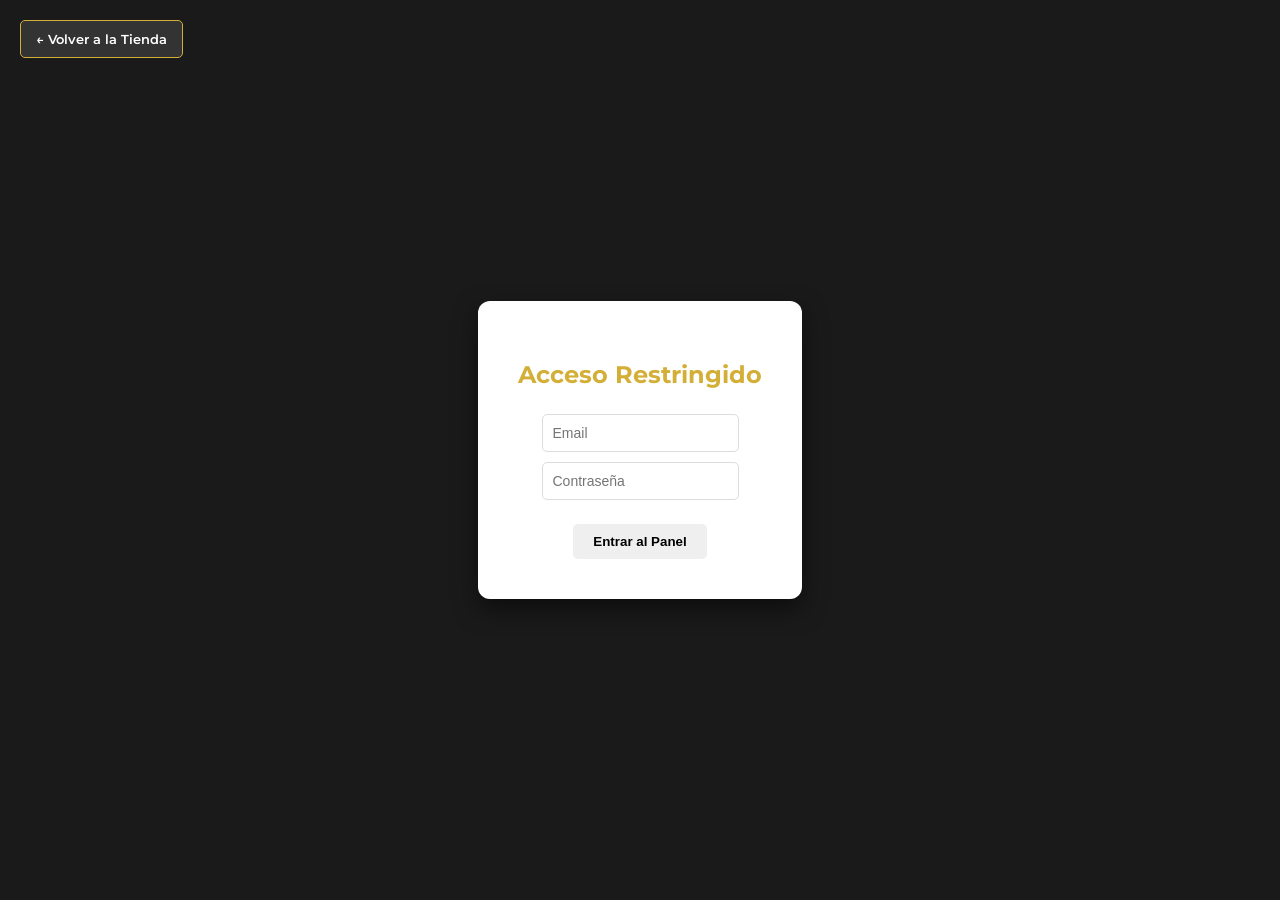
==== admin/index.html @ 2e4aa42b "V2.0.0 Nueva base de datos" ====
<!DOCTYPE html>
<html lang="es">
<head>
    <meta charset="UTF-8">
    <title>Yanbal Admin | Gestión Inteligente</title>
    <link href="https://fonts.googleapis.com/css2?family=Montserrat:wght@400;600&display=swap" rel="stylesheet">
    <link rel="apple-touch-icon" sizes="180x180" href="/favicon/apple-touch-icon.png">
    <link rel="icon" type="image/png" sizes="32x32" href="/favicon/favicon-32x32.png">
    <link rel="icon" type="image/png" sizes="16x16" href="/favicon/favicon-16x16.png">
    <link rel="manifest" href="/favicon/site.webmanifest">
    <style>
        body { font-family: 'Montserrat', sans-serif; background: #f4f4f4; padding: 20px; }
        .login-overlay { position: fixed; top: 0; left: 0; width: 100%; height: 100%; background: #1a1a1a; display: flex; justify-content: center; align-items: center; z-index: 100; }
        .login-box { background: white; padding: 40px; border-radius: 12px; text-align: center; box-shadow: 0 10px 25px rgba(0,0,0,0.5); }
        .admin-container { max-width: 1100px; margin: 0 auto; display: none; }
        
        table { width: 100%; border-collapse: collapse; background: white; border-radius: 8px; overflow: hidden; margin-top: 20px; }
        th, td { padding: 15px; border-bottom: 1px solid #eee; text-align: left; }
        th { background: #d4af37; color: white; }
        
        .form-group { background: white; padding: 25px; border-radius: 12px; margin-bottom: 30px; border-left: 5px solid #d4af37; box-shadow: 0 4px 6px rgba(0,0,0,0.05); }
        input, select { padding: 10px; margin: 5px; border: 1px solid #ddd; border-radius: 5px; font-size: 14px; }
        button { cursor: pointer; padding: 10px 20px; border: none; border-radius: 5px; font-weight: 600; transition: 0.3s; }
        
        .btn-add { background: #27ae60; color: white; }
        .btn-edit { background: #2980b9; color: white; margin-right: 5px; }
        .btn-delete { background: #c0392b; color: white; }
        button:disabled { background: #ccc !important; cursor: wait; }

        .btn-volver{
            transition: 0.3s;
            position: fixed; 
            top: 20px; 
            left: 20px; 
            z-index: 5000; 
            background: #333; 
            color: white; 
            border: 1px solid #d4af37; 
            padding: 10px 15px; 
            border-radius: 5px; 
            cursor: pointer; 
            font-family: 'Montserrat'; 
            font-weight: 600;
        }

        .btn-volver:hover{
            border: 1px solid white;
            background-color: #d4af37;
            transition: 0.3s;
        }
    </style>
</head>
<body>
    <button id="btn-volver" onclick="volverTienda()" class="btn-volver">
        ← Volver a la Tienda
    </button>
    <div id="admin-auth" class="login-overlay">
        <div class="login-box">
            <h2 style="color:#d4af37; margin-bottom:20px;">Acceso Restringido</h2>
            <input type="email" id="admin-user" placeholder="Email"><br>
            <input type="password" id="admin-pass" placeholder="Contraseña"><br><br>
            <button id="btn-entrar" onclick="validarAdmin()">Entrar al Panel</button>
        </div>
    </div>

    <div id="admin-panel" class="admin-container">
        <div style="display:flex; justify-content:space-between; align-items:center;">
            <h1>Panel de Inventario</h1>
            <button onclick="location.reload()" style="background:#eee; color:#333;">Cerrar Sesión</button>
        </div>
        
        <div class="form-group" id="form-producto">
            <h3 id="form-title">Añadir Nuevo Producto</h3>
            <input type="hidden" id="edit-id"> <input type="text" id="p-nombre" placeholder="Nombre del Producto" style="width:300px;">
            <input type="number" id="p-precio" placeholder="Precio (€)" step="0.01">
            <select id="p-cat">
                <option value="joyeria">Joyería</option>
                <option value="perfumes">Perfumes</option>
                <option value="faciales">Faciales</option>
            </select>
            <button class="btn-add" id="btn-confirmar" onclick="gestionarProducto('add')">Confirmar Registro</button>
            <button id="btn-cancelar" onclick="limpiarFormulario()" style="display:none; background:#999; color:white;">Cancelar</button>
        </div>

        <table id="tabla-productos">
            <thead>
                <tr>
                    <th>ID</th><th>Vista</th><th>Nombre</th><th>Precio</th><th>Categoría</th><th>Acciones</th>
                </tr>
            </thead>
            <tbody id="lista-productos"></tbody>
        </table>
    </div>

    <footer>
        <p>Puede que tarde un timepo en cargar el inventario</p>
    </footer>
    <script>
        
        function volverTienda() {
            window.location.href = "../"; 
        }

        const URL_APPS_SCRIPT = "https://script.google.com/macros/s/AKfycbyUnpvDiuir3Tt26UzP8FM9eGQ_6AtfbqMsVIinnOW83KzS_QPihb5jGx5A6Yv_h5jm/exec";

        // 1. VALIDACIÓN CON BLOQUEO
        async function validarAdmin() {
            const btn = document.getElementById('btn-entrar');
            const user = document.getElementById('admin-user');
            const pass = document.getElementById('admin-pass');

            btn.disabled = true;
            btn.textContent = "Verificando...";

            try {
                const res = await fetch(URL_APPS_SCRIPT, {
                    method: 'POST',
                    body: JSON.stringify({ action: 'login', email: user.value, password: pass.value })
                });
                const data = await res.json();

                if (data.success && data.rol === 'admin') {
                    document.getElementById('admin-auth').style.display = 'none';
                    document.getElementById('admin-panel').style.display = 'block';
                    cargarProductosAdmin();
                } else {
                    alert("Acceso denegado. Solo administradores autorizados.");
                    btn.disabled = false;
                    btn.textContent = "Entrar al Panel";
                }
            } catch (e) {
                alert("Error de conexión.");
                btn.disabled = false;
                btn.textContent = "Entrar al Panel";
            }
        }

        // 2. CARGAR TABLA
        async function cargarProductosAdmin() {
            const res = await fetch(URL_APPS_SCRIPT + "?action=getProducts");
            const productos = await res.json();
            const tbody = document.getElementById('lista-productos');
            tbody.innerHTML = "";

            productos.forEach(p => {
                tbody.innerHTML += `
                    <tr>
                        <td><strong>#${p.id}</strong></td>
                        <td><img src="../${p.img}" width="40" style="border-radius:4px;" onerror="this.src='../img/logo.JPG'"></td>
                        <td>${p.nombre}</td>
                        <td>${p.precio.toFixed(2)}€</td>
                        <td>${p.categoria}</td>
                        <td>
                            <button class="btn-edit" onclick="prepararEdicion(${p.id}, '${p.nombre}', ${p.precio}, '${p.categoria}')">Editar</button>
                            <button class="btn-delete" onclick="gestionarProducto('delete', ${p.id})">Borrar</button>
                        </td>
                    </tr>
                `;
            });
        }

        // 3. AÑADIR / EDITAR / BORRAR
        async function gestionarProducto(subAction, idDirecto = null) {
            const btn = document.getElementById('btn-confirmar');
            const id = idDirecto || document.getElementById('edit-id').value;
            
            const payload = {
                action: "updateInventory",
                subAction: subAction,
                id: id,
                nombre: document.getElementById('p-nombre').value,
                precio: document.getElementById('p-precio').value,
                categoria: document.getElementById('p-cat').value
            };

            if (subAction !== 'delete' && (!payload.nombre || !payload.precio)) return alert("Rellena los datos");

            btn.disabled = true;
            await fetch(URL_APPS_SCRIPT, { method: 'POST', body: JSON.stringify(payload) });
            
            alert("Inventario actualizado correctamente");
            limpiarFormulario();
            cargarProductosAdmin();
            btn.disabled = false;
        }

        // 4. MODO EDICIÓN
        function prepararEdicion(id, nombre, precio, cat) {
            document.getElementById('form-title').textContent = "Editando Producto #" + id;
            document.getElementById('edit-id').value = id;
            document.getElementById('p-nombre').value = nombre;
            document.getElementById('p-precio').value = precio;
            document.getElementById('p-cat').value = cat;
            
            const btn = document.getElementById('btn-confirmar');
            btn.textContent = "Guardar Cambios";
            btn.className = "btn-edit";
            btn.onclick = () => gestionarProducto('edit');
            
            document.getElementById('btn-cancelar').style.display = "inline-block";
        }

        function limpiarFormulario() {
            document.getElementById('form-title').textContent = "Añadir Nuevo Producto";
            document.getElementById('edit-id').value = "";
            document.getElementById('p-nombre').value = "";
            document.getElementById('p-precio').value = "";
            document.getElementById('btn-confirmar').textContent = "Confirmar Registro";
            document.getElementById('btn-confirmar').className = "btn-add";
            document.getElementById('btn-confirmar').onclick = () => gestionarProducto('add');
            document.getElementById('btn-cancelar').style.display = "none";
        }
    </script>
</body>
</html>
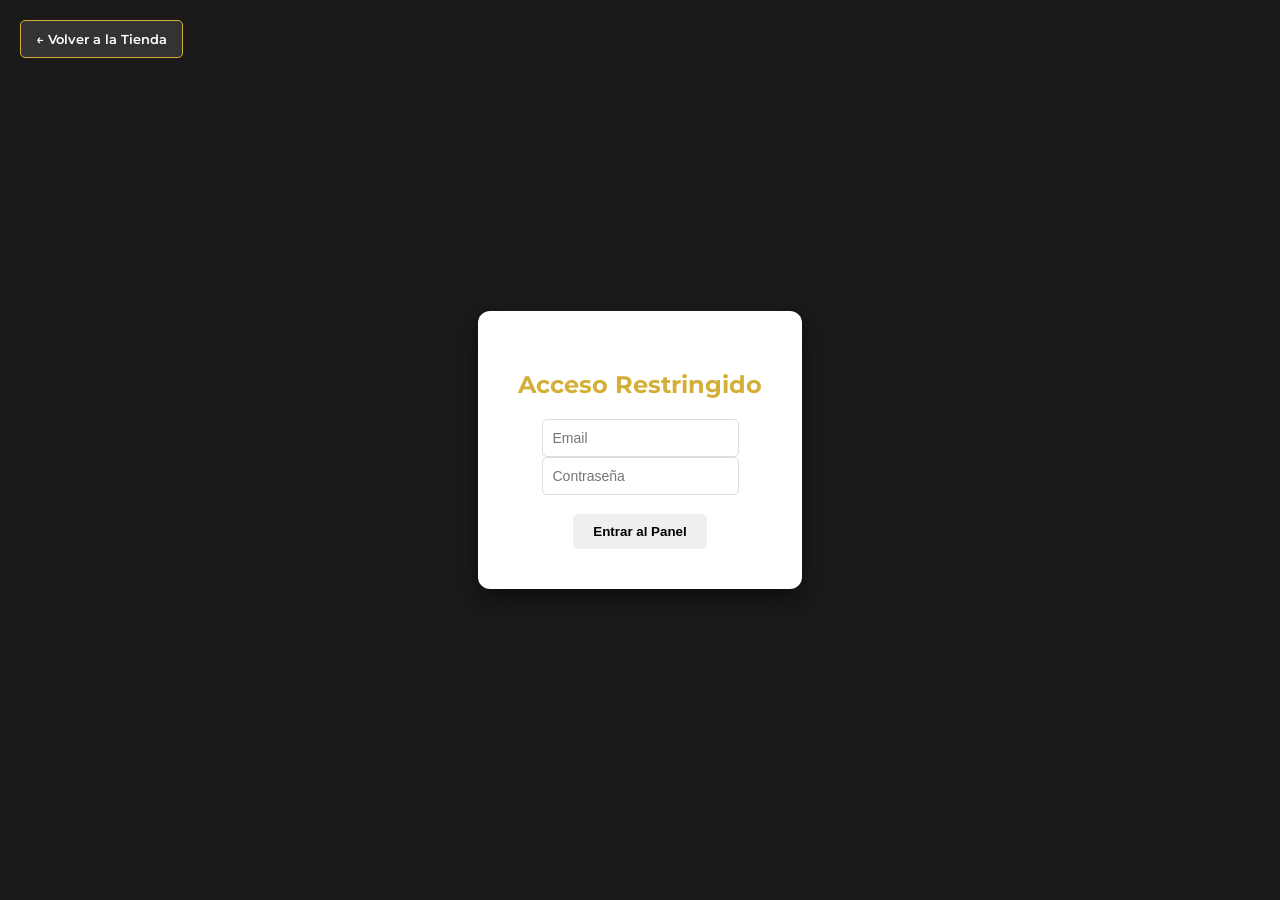
==== commit 3e9bf9a2: "Add files via upload" ====
--- a/admin/index.html
+++ b/admin/index.html
@@ -2,7 +2,8 @@
 <html lang="es">
 <head>
     <meta charset="UTF-8">
-    <title>Yanbal Admin | Gestión Inteligente</title>
+    <meta name="viewport" content="width=device-width, initial-scale=1.0">
+    <title>LENATURIQUE Admin | Gestión Inteligente</title>
     <link href="https://fonts.googleapis.com/css2?family=Montserrat:wght@400;600&display=swap" rel="stylesheet">
     <link rel="apple-touch-icon" sizes="180x180" href="/favicon/apple-touch-icon.png">
     <link rel="icon" type="image/png" sizes="32x32" href="/favicon/favicon-32x32.png">
@@ -19,7 +20,8 @@
         th { background: #d4af37; color: white; }
         
         .form-group { background: white; padding: 25px; border-radius: 12px; margin-bottom: 30px; border-left: 5px solid #d4af37; box-shadow: 0 4px 6px rgba(0,0,0,0.05); }
-        input, select { padding: 10px; margin: 5px; border: 1px solid #ddd; border-radius: 5px; font-size: 14px; }
+        .form-row { display: flex; flex-wrap: wrap; gap: 10px; align-items: center; margin-bottom: 15px; }
+        input, select { padding: 10px; border: 1px solid #ddd; border-radius: 5px; font-size: 14px; box-sizing: border-box; }
         button { cursor: pointer; padding: 10px 20px; border: none; border-radius: 5px; font-weight: 600; transition: 0.3s; }
         
         .btn-add { background: #27ae60; color: white; }
@@ -48,12 +50,37 @@
             background-color: #d4af37;
             transition: 0.3s;
         }
+
+        /* Ajustes generales para móvil */
+        @media (max-width: 768px) {
+            body { padding: 10px; }
+            .admin-container { width: 100%; }
+            .form-row { flex-direction: column; align-items: stretch; }
+            input, select, .form-group button, .file-box label { width: 100% !important; margin: 5px 0; box-sizing: border-box; }
+
+            table, thead, tbody, th, td, tr { display: block; }
+            thead tr { position: absolute; top: -9999px; left: -9999px; }
+            tr { border: 1px solid #ddd; margin-bottom: 15px; background: white; border-radius: 8px; padding: 10px; box-shadow: 0 2px 5px rgba(0,0,0,0.1); }
+            td { border: none; position: relative; padding-left: 50% !important; text-align: right; }
+            td:before { position: absolute; left: 10px; width: 45%; padding-right: 10px; white-space: nowrap; text-align: left; font-weight: bold; color: #d4af37; }
+
+            td:nth-of-type(1):before { content: "ID"; }
+            td:nth-of-type(2):before { content: "Vista"; }
+            td:nth-of-type(3):before { content: "Nombre"; }
+            td:nth-of-type(4):before { content: "Precio"; }
+            td:nth-of-type(5):before { content: "Categoría"; }
+            td:nth-of-type(6):before { content: "Acciones"; }
+
+            .btn-edit, .btn-delete { width: 45% !important; display: inline-block !important; margin-top: 10px; }
+            #btn-volver { position: static; display: block; width: 100%; margin-bottom: 20px; text-align: center; }
+        }
     </style>
 </head>
 <body>
     <button id="btn-volver" onclick="volverTienda()" class="btn-volver">
         ← Volver a la Tienda
     </button>
+    
     <div id="admin-auth" class="login-overlay">
         <div class="login-box">
             <h2 style="color:#d4af37; margin-bottom:20px;">Acceso Restringido</h2>
@@ -70,14 +97,25 @@
         </div>
         
         <div class="form-group" id="form-producto">
-            <h3 id="form-title">Añadir Nuevo Producto</h3>
-            <input type="hidden" id="edit-id"> <input type="text" id="p-nombre" placeholder="Nombre del Producto" style="width:300px;">
-            <input type="number" id="p-precio" placeholder="Precio (€)" step="0.01">
-            <select id="p-cat">
-                <option value="joyeria">Joyería</option>
-                <option value="perfumes">Perfumes</option>
-                <option value="faciales">Faciales</option>
-            </select>
+            <h3 id="form-title" style="margin-top:0;">Añadir Nuevo Producto</h3>
+            <input type="hidden" id="edit-id"> 
+            
+            <div class="form-row">
+                <input type="text" id="p-nombre" placeholder="Nombre del Producto" style="flex: 2; min-width: 200px;">
+                <input type="number" id="p-precio" placeholder="Precio (€)" step="0.01" style="flex: 1; min-width: 100px;">
+                <select id="p-cat" style="flex: 1; min-width: 150px;">
+                    <option value="joyeria">Joyería</option>
+                    <option value="perfumes">Perfumes</option>
+                    <option value="faciales">Lociones Faciales</option>
+                    <option value="corporal">Lociones Corporales</option>
+                </select>
+            </div>
+            
+            <div style="margin-bottom: 20px;" id="file-uploader-box">
+                <label for="p-foto" style="display:block; font-weight:600; margin-bottom:5px; font-size:14px;">Foto del Producto:</label>
+                <input type="file" id="p-foto" accept="image/*">
+            </div>
+            
             <button class="btn-add" id="btn-confirmar" onclick="gestionarProducto('add')">Confirmar Registro</button>
             <button id="btn-cancelar" onclick="limpiarFormulario()" style="display:none; background:#999; color:white;">Cancelar</button>
         </div>
@@ -93,10 +131,10 @@
     </div>
 
     <footer>
-        <p>Puede que tarde un timepo en cargar el inventario</p>
+        <p style="text-align:center; color:#888; font-size:12px; margin-top:30px;">Puede que tarde un tiempo en cargar el inventario</p>
     </footer>
+
     <script>
-        
         function volverTienda() {
             window.location.href = "../"; 
         }
@@ -146,7 +184,7 @@
                 tbody.innerHTML += `
                     <tr>
                         <td><strong>#${p.id}</strong></td>
-                        <td><img src="../${p.img}" width="40" style="border-radius:4px;" onerror="this.src='../img/logo.JPG'"></td>
+                        <td><img src="../${p.img}" width="40" height="40" style="border-radius:4px; object-fit:cover;" onerror="this.src='../img/logo.JPG'"></td>
                         <td>${p.nombre}</td>
                         <td>${p.precio.toFixed(2)}€</td>
                         <td>${p.categoria}</td>
@@ -160,29 +198,90 @@
         }
 
         // 3. AÑADIR / EDITAR / BORRAR
-        async function gestionarProducto(subAction, idDirecto = null) {
-            const btn = document.getElementById('btn-confirmar');
-            const id = idDirecto || document.getElementById('edit-id').value;
-            
-            const payload = {
-                action: "updateInventory",
-                subAction: subAction,
-                id: id,
-                nombre: document.getElementById('p-nombre').value,
-                precio: document.getElementById('p-precio').value,
-                categoria: document.getElementById('p-cat').value
-            };
-
-            if (subAction !== 'delete' && (!payload.nombre || !payload.precio)) return alert("Rellena los datos");
-
-            btn.disabled = true;
-            await fetch(URL_APPS_SCRIPT, { method: 'POST', body: JSON.stringify(payload) });
-            
-            alert("Inventario actualizado correctamente");
-            limpiarFormulario();
-            cargarProductosAdmin();
-            btn.disabled = false;
-        }
+async function gestionarProducto(subAction, idDirecto = null) {
+    const btn = document.getElementById('btn-confirmar');
+    const id = idDirecto || document.getElementById('edit-id').value;
+    const inputFoto = document.getElementById('p-foto');
+    
+    const payload = {
+        action: "updateInventory",
+        subAction: subAction,
+        id: id,
+        nombre: document.getElementById('p-nombre').value,
+        precio: document.getElementById('p-precio').value,
+        categoria: document.getElementById('p-cat').value,
+        base64Imagen: null,
+        nombreArchivo: null
+    };
+
+    if (subAction !== 'delete' && (!payload.nombre || !payload.precio)) return alert("Rellena los datos");
+
+    btn.disabled = true;
+    const textoOriginalBtn = btn.textContent;
+    btn.textContent = "Guardando datos...";
+
+    // Si es una inserción y hay foto, preparamos el nombre del archivo provisionalmente
+    if (subAction === 'add' && inputFoto && inputFoto.files.length > 0) {
+        payload.nombreArchivo = inputFoto.files[0].name;
+    }
+
+    try {
+        // PASO 1: Enviamos los datos del producto a Google Sheets
+        const response = await fetch(URL_APPS_SCRIPT, { 
+            method: 'POST', 
+            body: JSON.stringify(payload) 
+        });
+        const data = await response.json();
+        
+        if (data.success) {
+            // PASO 2: Si los datos se guardaron y el usuario subió una foto, enviamos la foto de forma aislada
+            if (subAction === 'add' && inputFoto && inputFoto.files.length > 0 && data.id) {
+                btn.textContent = "Subiendo imagen a GitHub...";
+                const archivo = inputFoto.files[0];
+                const base64Clean = await convertirArchivoABase64(archivo);
+
+                // Enviamos una segunda petición exclusiva para la imagen vinculada al nuevo ID creado
+                await fetch(URL_APPS_SCRIPT, {
+                    method: 'POST',
+                    body: JSON.stringify({
+                        action: "uploadImageOnly",
+                        id: data.id,
+                        nombreArchivo: archivo.name,
+                        base64Imagen: base64Clean
+                    })
+                });
+            }
+            
+            alert("¡Inventario actualizado correctamente en LENATURIQUE!");
+        } else {
+            alert("Error en la operación: " + (data.msg || "Desconocido"));
+        }
+    } catch (e) {
+        console.error(e);
+        alert("Error de conexión al guardar.");
+    }
+    
+    limpiarFormulario();
+    cargarProductosAdmin();
+    btn.disabled = false;
+    btn.textContent = textoOriginalBtn;
+}
+
+        // FUNCIÓN AUXILIAR: Transforma la imagen elegida en Base64
+function convertirArchivoABase64(file) {
+    return new Promise((resolve, reject) => {
+        const reader = new FileReader();
+        reader.readAsDataURL(file);
+        reader.onload = () => {
+            // Quitamos el encabezado de datos del archivo
+            let base64Limpio = reader.result.split(',')[1];
+            // Filtramos saltos de línea o retornos de carro que corrompen la API de GitHub
+            base64Limpio = base64Limpio.replace(/\r?\n|\r/g, "");
+            resolve(base64Limpio);
+        };
+        reader.onerror = error => reject(error);
+    });
+}
 
         // 4. MODO EDICIÓN
         function prepararEdicion(id, nombre, precio, cat) {
@@ -192,6 +291,9 @@
             document.getElementById('p-precio').value = precio;
             document.getElementById('p-cat').value = cat;
             
+            // Ocultamos el campo de fotos en edición para evitar confusiones
+            document.getElementById('file-uploader-box').style.display = "none";
+            
             const btn = document.getElementById('btn-confirmar');
             btn.textContent = "Guardar Cambios";
             btn.className = "btn-edit";
@@ -205,9 +307,13 @@
             document.getElementById('edit-id').value = "";
             document.getElementById('p-nombre').value = "";
             document.getElementById('p-precio').value = "";
-            document.getElementById('btn-confirmar').textContent = "Confirmar Registro";
-            document.getElementById('btn-confirmar').className = "btn-add";
-            document.getElementById('btn-confirmar').onclick = () => gestionarProducto('add');
+            document.getElementById('p-foto').value = ""; // Limpia el archivo cargado
+            document.getElementById('file-uploader-box').style.display = "block"; // Volver a mostrar
+            
+            const btn = document.getElementById('btn-confirmar');
+            btn.textContent = "Confirmar Registro";
+            btn.className = "btn-add";
+            btn.onclick = () => gestionarProducto('add');
             document.getElementById('btn-cancelar').style.display = "none";
         }
     </script>
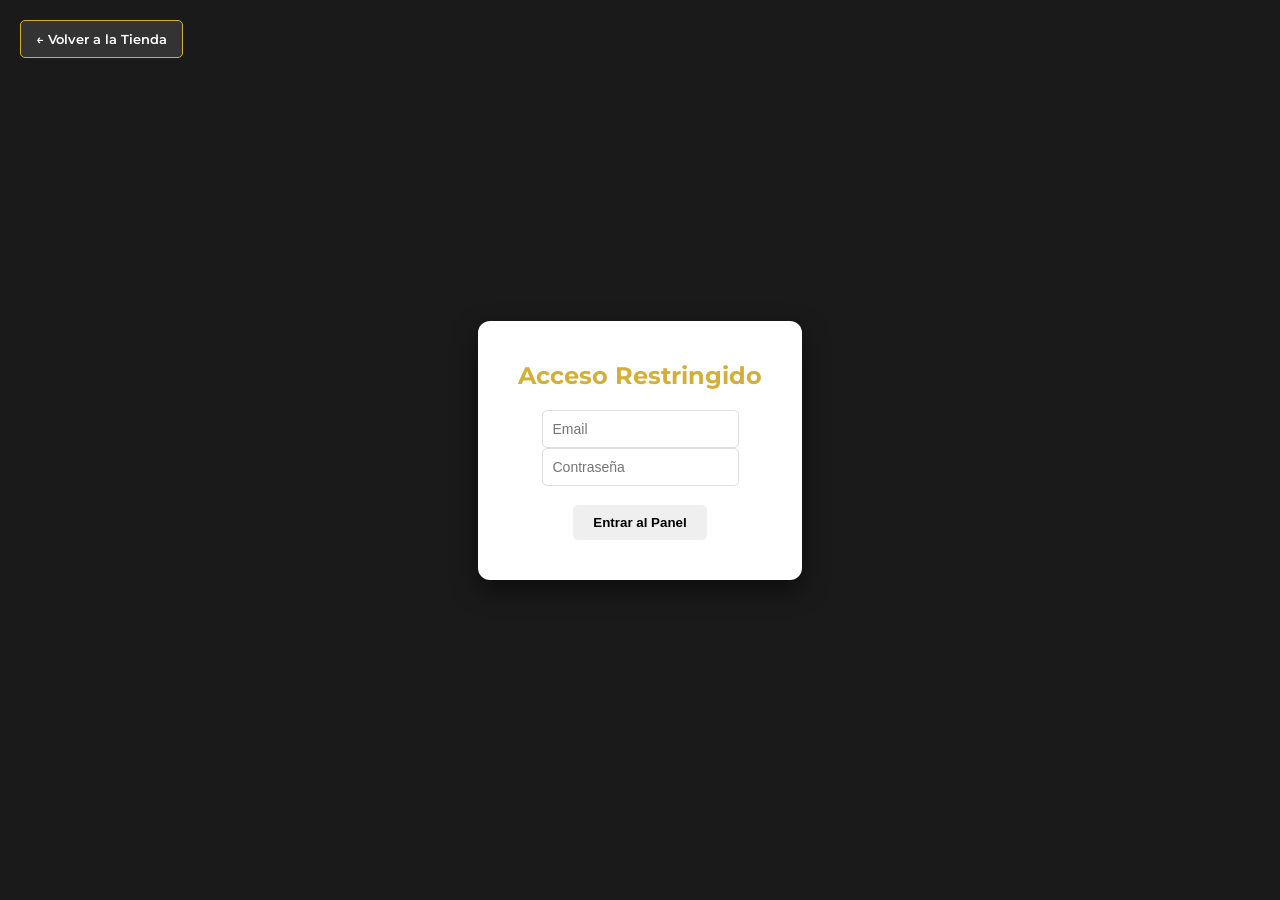
==== commit 255d6875: "Add files via upload" ====
--- a/admin/index.html
+++ b/admin/index.html
@@ -9,6 +9,7 @@
     <link rel="icon" type="image/png" sizes="32x32" href="/favicon/favicon-32x32.png">
     <link rel="icon" type="image/png" sizes="16x16" href="/favicon/favicon-16x16.png">
     <link rel="manifest" href="/favicon/site.webmanifest">
+    <link rel="stylesheet" href="../style.css">
     <style>
         body { font-family: 'Montserrat', sans-serif; background: #f4f4f4; padding: 20px; }
         .login-overlay { position: fixed; top: 0; left: 0; width: 100%; height: 100%; background: #1a1a1a; display: flex; justify-content: center; align-items: center; z-index: 100; }
@@ -173,115 +174,110 @@
             }
         }
 
+        // FUNCIÓN CLAVE: Normaliza y traduce los enlaces pesados de Google Drive a renderizado estático directo
+        function normalizarUrlImagen(url) {
+            if (!url) return '../img/logo.JPG';
+            if (!url.startsWith('http')) return `../${url}`;
+            
+            // Si detecta que es un enlace de Google (docs o drive), extrae el ID de la foto y monta el visor directo unthrottled
+            if (url.includes('google.com')) {
+                const matchId = url.match(/id=([^&]+)/) || url.match(/\/d\/([^/]+)/);
+                if (matchId && matchId[1]) {
+                    return `https://lh3.googleusercontent.com/d/${matchId[1]}`;
+                }
+            }
+            return url;
+        }
+
         // 2. CARGAR TABLA
         async function cargarProductosAdmin() {
-            const res = await fetch(URL_APPS_SCRIPT + "?action=getProducts");
-            const productos = await res.json();
-            const tbody = document.getElementById('lista-productos');
-            tbody.innerHTML = "";
-
-            productos.forEach(p => {
-                tbody.innerHTML += `
-                    <tr>
-                        <td><strong>#${p.id}</strong></td>
-                        <td><img src="../${p.img}" width="40" height="40" style="border-radius:4px; object-fit:cover;" onerror="this.src='../img/logo.JPG'"></td>
-                        <td>${p.nombre}</td>
-                        <td>${p.precio.toFixed(2)}€</td>
-                        <td>${p.categoria}</td>
-                        <td>
-                            <button class="btn-edit" onclick="prepararEdicion(${p.id}, '${p.nombre}', ${p.precio}, '${p.categoria}')">Editar</button>
-                            <button class="btn-delete" onclick="gestionarProducto('delete', ${p.id})">Borrar</button>
-                        </td>
-                    </tr>
-                `;
+            try {
+                const res = await fetch(URL_APPS_SCRIPT + "?action=getProducts");
+                const productos = await res.json();
+                const tbody = document.getElementById('lista-productos');
+                tbody.innerHTML = "";
+
+                productos.forEach(p => {
+                    // Pasamos la URL por el traductor estático inteligente de Google
+                    const urlImagenCompleta = normalizarUrlImagen(p.img);
+
+                    tbody.innerHTML += `
+                        <tr>
+                            <td><strong>#${p.id}</strong></td>
+                            <td><img src="${urlImagenCompleta}" width="40" height="40" style="border-radius:4px; object-fit:cover;" onerror="this.src='../img/logo.JPG'"></td>
+                            <td>${p.nombre}</td>
+                            <td>${p.precio.toFixed(2)}€</td>
+                            <td>${p.categoria}</td>
+                            <td>
+                                <button class="btn-edit" onclick="prepararEdicion(${p.id}, '${p.nombre.replace(/'/g, "\\'")}', ${p.precio}, '${p.categoria}')">Editar</button>
+                                <button class="btn-delete" onclick="gestionarProducto('delete', ${p.id})">Borrar</button>
+                            </td>
+                        </tr>
+                    `;
+                });
+            } catch (error) {
+                console.error("Error al renderizar los productos:", error);
+            }
+        }
+
+        // 3. AÑADIR / EDITAR / BORRAR
+        async function gestionarProducto(subAction, idDirecto = null) {
+            const btn = document.getElementById('btn-confirmar');
+            const id = idDirecto || document.getElementById('edit-id').value;
+            const inputFoto = document.getElementById('p-foto');
+            
+            const payload = {
+                action: "updateInventory",
+                subAction: subAction,
+                id: id,
+                nombre: document.getElementById('p-nombre').value,
+                precio: document.getElementById('p-precio').value,
+                categoria: document.getElementById('p-cat').value,
+                base64Imagen: null
+            };
+
+            if (subAction !== 'delete' && (!payload.nombre || !payload.precio)) return alert("Rellena los datos");
+
+            btn.disabled = true;
+            const textoOriginalBtn = btn.textContent;
+            btn.textContent = "Guardando...";
+
+            try {
+                if (subAction === 'add' && inputFoto && inputFoto.files.length > 0) {
+                    const archivo = inputFoto.files[0];
+                    payload.base64Imagen = await convertirArchivoABase64(archivo);
+                }
+
+                const response = await fetch(URL_APPS_SCRIPT, { 
+                    method: 'POST', 
+                    body: JSON.stringify(payload) 
+                });
+                const data = await response.json();
+                
+                if (data.success) {
+                    alert("¡Inventario actualizado correctamente!");
+                } else {
+                    alert("Error del servidor: " + (data.msg || "Desconocido"));
+                }
+            } catch (e) {
+                console.error("Fallo de red o estructura:", e);
+                alert("Error de conexión al guardar.");
+            }
+            
+            limpiarFormulario();
+            cargarProductosAdmin();
+            btn.disabled = false;
+            btn.textContent = textoOriginalBtn;
+        }
+
+        function convertirArchivoABase64(file) {
+            return new Promise((resolve, reject) => {
+                const reader = new FileReader();
+                reader.readAsDataURL(file); 
+                reader.onload = () => resolve(reader.result);
+                reader.onerror = error => reject(error);
             });
         }
-
-        // 3. AÑADIR / EDITAR / BORRAR
-async function gestionarProducto(subAction, idDirecto = null) {
-    const btn = document.getElementById('btn-confirmar');
-    const id = idDirecto || document.getElementById('edit-id').value;
-    const inputFoto = document.getElementById('p-foto');
-    
-    const payload = {
-        action: "updateInventory",
-        subAction: subAction,
-        id: id,
-        nombre: document.getElementById('p-nombre').value,
-        precio: document.getElementById('p-precio').value,
-        categoria: document.getElementById('p-cat').value,
-        base64Imagen: null,
-        nombreArchivo: null
-    };
-
-    if (subAction !== 'delete' && (!payload.nombre || !payload.precio)) return alert("Rellena los datos");
-
-    btn.disabled = true;
-    const textoOriginalBtn = btn.textContent;
-    btn.textContent = "Guardando datos...";
-
-    // Si es una inserción y hay foto, preparamos el nombre del archivo provisionalmente
-    if (subAction === 'add' && inputFoto && inputFoto.files.length > 0) {
-        payload.nombreArchivo = inputFoto.files[0].name;
-    }
-
-    try {
-        // PASO 1: Enviamos los datos del producto a Google Sheets
-        const response = await fetch(URL_APPS_SCRIPT, { 
-            method: 'POST', 
-            body: JSON.stringify(payload) 
-        });
-        const data = await response.json();
-        
-        if (data.success) {
-            // PASO 2: Si los datos se guardaron y el usuario subió una foto, enviamos la foto de forma aislada
-            if (subAction === 'add' && inputFoto && inputFoto.files.length > 0 && data.id) {
-                btn.textContent = "Subiendo imagen a GitHub...";
-                const archivo = inputFoto.files[0];
-                const base64Clean = await convertirArchivoABase64(archivo);
-
-                // Enviamos una segunda petición exclusiva para la imagen vinculada al nuevo ID creado
-                await fetch(URL_APPS_SCRIPT, {
-                    method: 'POST',
-                    body: JSON.stringify({
-                        action: "uploadImageOnly",
-                        id: data.id,
-                        nombreArchivo: archivo.name,
-                        base64Imagen: base64Clean
-                    })
-                });
-            }
-            
-            alert("¡Inventario actualizado correctamente en LENATURIQUE!");
-        } else {
-            alert("Error en la operación: " + (data.msg || "Desconocido"));
-        }
-    } catch (e) {
-        console.error(e);
-        alert("Error de conexión al guardar.");
-    }
-    
-    limpiarFormulario();
-    cargarProductosAdmin();
-    btn.disabled = false;
-    btn.textContent = textoOriginalBtn;
-}
-
-        // FUNCIÓN AUXILIAR: Transforma la imagen elegida en Base64
-function convertirArchivoABase64(file) {
-    return new Promise((resolve, reject) => {
-        const reader = new FileReader();
-        reader.readAsDataURL(file);
-        reader.onload = () => {
-            // Quitamos el encabezado de datos del archivo
-            let base64Limpio = reader.result.split(',')[1];
-            // Filtramos saltos de línea o retornos de carro que corrompen la API de GitHub
-            base64Limpio = base64Limpio.replace(/\r?\n|\r/g, "");
-            resolve(base64Limpio);
-        };
-        reader.onerror = error => reject(error);
-    });
-}
 
         // 4. MODO EDICIÓN
         function prepararEdicion(id, nombre, precio, cat) {
@@ -291,7 +287,6 @@
             document.getElementById('p-precio').value = precio;
             document.getElementById('p-cat').value = cat;
             
-            // Ocultamos el campo de fotos en edición para evitar confusiones
             document.getElementById('file-uploader-box').style.display = "none";
             
             const btn = document.getElementById('btn-confirmar');
@@ -307,8 +302,8 @@
             document.getElementById('edit-id').value = "";
             document.getElementById('p-nombre').value = "";
             document.getElementById('p-precio').value = "";
-            document.getElementById('p-foto').value = ""; // Limpia el archivo cargado
-            document.getElementById('file-uploader-box').style.display = "block"; // Volver a mostrar
+            document.getElementById('p-foto').value = ""; 
+            document.getElementById('file-uploader-box').style.display = "block"; 
             
             const btn = document.getElementById('btn-confirmar');
             btn.textContent = "Confirmar Registro";
--- a/style.css
+++ b/style.css
@@ -0,0 +1,688 @@
+:root {
+    --gold: #b59b61;
+    --dark: #1a1a1a;
+    --light-bg: #fdfdfd;
+    --white: #ffffff;
+    --gray: #888888;
+}
+
+* {
+    margin: 0;
+    padding: 0;
+    box-sizing: border-box;
+}
+
+body {
+    font-family: 'Montserrat', sans-serif;
+    background-color: var(--light-bg);
+    color: var(--dark);
+    padding-top: 80px; /* Para que el contenido no se meta debajo de la barra fija */
+}
+
+/* BARRA DE NAVEGACIÓN ANCLADA */
+.navbar {
+    position: fixed;
+    top: 0;
+    left: 0;
+    width: 100%;
+    height: 80px;
+    background: var(--white);
+    display: flex;
+    align-items: center;
+    box-shadow: 0 2px 10px rgba(0,0,0,0.05);
+    z-index: 1000;
+}
+
+.nav-container {
+    width: 90%;
+    max-width: 1200px;
+    margin: 0 auto;
+    display: flex;
+    justify-content: space-between;
+    align-items: center;
+}
+
+.logo {
+    font-family: 'Playfair Display', serif;
+    font-size: 1.2rem;
+    letter-spacing: 3px;
+    font-weight: 700;
+}
+
+.logo span{
+    color: var(--gold);
+}
+
+/* HUECO PARA LA CESTA */
+.cart-wrapper {
+    position: relative;
+    cursor: pointer;
+    font-size: 1.5rem;
+}
+
+.cart-count {
+    position: absolute;
+    top: -5px;
+    right: -10px;
+    background: var(--gold);
+    color: white;
+    font-size: 0.7rem;
+    padding: 2px 6px;
+    border-radius: 50%;
+    font-weight: bold;
+}
+
+/* SECCIONES DE CATEGORÍA */
+.catalog-container {
+    width: 90%;
+    max-width: 1200px;
+    margin: 40px auto;
+}
+
+.category-section {
+    margin-bottom: 60px;
+}
+
+.category-title {
+    font-family: 'Playfair Display', serif;
+    font-size: 2rem;
+    text-transform: uppercase;
+    border-bottom: 1px solid var(--gold);
+    padding-bottom: 10px;
+    margin-bottom: 30px;
+    letter-spacing: 2px;
+}
+
+.products-grid {
+    min-height: 200px;
+    display: flex;
+    align-items: center;
+    justify-content: center;
+    background: #f4f4f4;
+    border: 1px dashed #ccc;
+    border-radius: 8px;
+}
+
+.placeholder-text {
+    color: var(--gray);
+    font-style: italic;
+}
+
+/* PRÓXIMA TEMPORADA */
+.next-season {
+    background: var(--dark);
+    color: var(--white);
+    padding: 80px 20px;
+    text-align: center;
+    margin-top: 80px;
+}
+
+.season-banner h3 {
+    font-family: 'Playfair Display', serif;
+    font-size: 2.5rem;
+    letter-spacing: 5px;
+    margin-bottom: 15px;
+}
+
+/* FOOTER */
+footer {
+    text-align: center;
+    padding: 40px;
+    color: var(--gray);
+    font-size: 0.8rem;
+}
+
+/* ADAPTACIÓN MÓVIL */
+@media (max-width: 600px) {
+    .logo { font-size: 1rem; }
+    .category-title { font-size: 1.5rem; }
+}
+
+/* --- ESTILOS 404 (NO TOCAR) --- */
+.container-404 {
+    height: 70vh;
+    display: flex;
+    align-items: center;
+    justify-content: center;
+    text-align: center;
+}
+.content-404 h1 { font-size: 7rem; color: #eee; }
+.btn-primary { 
+    display: inline-block; padding: 15px 40px; 
+    background: var(--dark); color: white; 
+    text-decoration: none; margin-top: 20px;
+}
+
+/* --- ESTILOS DEL PANEL DEL CARRITO --- */
+
+.cart-sidebar {
+    position: fixed;
+    top: 0;
+    right: -400px; /* Empezamos fuera de la pantalla */
+    width: 400px;
+    height: 100%;
+    background: var(--white);
+    box-shadow: -5px 0 15px rgba(0,0,0,0.1);
+    z-index: 2000;
+    transition: 0.4s ease; /* Esta es la magia del deslizamiento */
+    display: flex;
+    flex-direction: column;
+}
+
+/* Clase que activaremos con JS para mostrarlo */
+.cart-sidebar.open {
+    right: 0;
+}
+
+.cart-header {
+    padding: 20px;
+    display: flex;
+    justify-content: space-between;
+    align-items: center;
+    border-bottom: 1px solid #eee;
+}
+
+.close-btn {
+    background: none;
+    border: none;
+    font-size: 2rem;
+    cursor: pointer;
+    color: var(--gray);
+}
+
+.cart-body {
+    flex: 1;
+    padding: 20px;
+    overflow-y: auto;
+}
+
+.cart-footer {
+    padding: 20px;
+    border-top: 1px solid #eee;
+}
+
+.total-container {
+    display: flex;
+    justify-content: space-between;
+    font-weight: 600;
+    margin-bottom: 20px;
+}
+
+.checkout-btn {
+    width: 100%;
+    padding: 15px;
+    background: var(--dark);
+    color: white;
+    border: none;
+    letter-spacing: 2px;
+    cursor: pointer;
+    transition: 0.3s;
+}
+
+.checkout-btn:hover {
+    background: var(--gold);
+}
+
+/* Capa oscura de fondo */
+.overlay {
+    position: fixed;
+    top: 0;
+    left: 0;
+    width: 100%;
+    height: 100%;
+    background: rgba(0,0,0,0.5);
+    display: none; /* Oculta por defecto */
+    z-index: 1500;
+}
+
+.overlay.active {
+    display: block;
+}
+
+/* Ajuste para móviles */
+@media (max-width: 450px) {
+    .cart-sidebar { width: 100%; right: -100%; }
+}
+
+/* Contenedor donde se inyectan los productos */
+.products-grid {
+    display: grid;
+    grid-template-columns: repeat(auto-fill, minmax(250px, 1fr));
+    gap: 30px;
+    padding: 20px 0;
+    background: none; /* Quitamos el fondo gris de prueba */
+    border: none;     /* Quitamos el borde punteado */
+}
+
+/* La tarjeta del producto */
+.card {
+    background: var(--white);
+    padding: 20px;
+    text-align: center;
+    transition: transform 0.3s ease, box-shadow 0.3s ease;
+    border: 1px solid #eee;
+}
+
+.card:hover {
+    transform: translateY(-5px);
+    box-shadow: 0 10px 20px rgba(0,0,0,0.05);
+}
+
+.card img {
+    width: 100%;
+    height: 250px;
+    object-fit: contain; /* Cambia cover por contain */
+    background-color: #f9f9f9; /* Opcional: un fondo suave para los huecos */
+    margin-bottom: 15px;
+}
+
+.card h3 {
+    font-family: 'Playfair Display', serif;
+    font-size: 1.1rem;
+    margin-bottom: 10px;
+    text-transform: uppercase;
+    letter-spacing: 1px;
+}
+
+.card p {
+    color: var(--gold);
+    font-weight: 600;
+    margin-bottom: 15px;
+}
+
+.card button {
+    width: 100%;
+    padding: 10px;
+    background: var(--dark);
+    color: white;
+    border: none;
+    cursor: pointer;
+    font-family: 'Montserrat', sans-serif;
+    font-size: 0.8rem;
+    letter-spacing: 1px;
+    transition: 0.3s;
+}
+
+.card button:hover {
+    background: var(--gold);
+}
+
+/* Contenedor de cada producto en la cesta */
+.cart-item {
+    display: flex;
+    align-items: center;
+    gap: 15px;
+    padding: 15px 0;
+    border-bottom: 1px solid #eee;
+    position: relative;
+}
+
+.cart-item-img {
+    width: 60px;
+    height: 60px;
+    object-fit: contain;
+    background: #f9f9f9;
+}
+
+.cart-item-info {
+    flex: 1;
+}
+
+.cart-item-title {
+    font-size: 0.9rem;
+    font-weight: 600;
+    text-transform: uppercase;
+    margin-bottom: 5px;
+}
+
+.cart-item-price {
+    color: var(--gold);
+    font-size: 0.85rem;
+    font-weight: 600;
+}
+
+.cart-item-quantity {
+    font-size: 0.75rem;
+    color: var(--gray);
+    margin-top: 5px;
+}
+
+/* Botón de eliminar (la X) */
+.remove-btn {
+    background: none;
+    border: none;
+    font-size: 1.2rem;
+    color: #ccc;
+    cursor: pointer;
+    transition: 0.3s;
+    padding: 5px;
+}
+
+.remove-btn:hover {
+    color: #e74c3c; /* Rojo al pasar el ratón */
+}
+
+.modal {
+    display: none; 
+    position: fixed;
+    z-index: 2000;
+    left: 0; top: 0;
+    width: 100%; height: 100%;
+    background-color: rgba(0,0,0,0.7);
+    overflow-y: auto; /* Permite scroll si el contenido es largo */
+}
+
+.modal-content {
+    background-color: white;
+    margin: 5% auto; /* 5% de arriba para que haya espacio al hacer scroll */
+    padding: 30px;
+    width: 90%;
+    max-width: 500px;
+    border-radius: 15px;
+    text-align: center;
+    position: relative;
+    max-height: 90vh; /* No deja que el cuadro sea más alto que la pantalla */
+    overflow-y: auto; /* IMPORTANTE: Esto permite el scroll para la tarjeta */
+}
+
+.close-modal {
+    position: absolute;
+    right: 20px; top: 10px;
+    font-size: 28px; cursor: pointer;
+}
+
+/* --- SECCIÓN DE USUARIO (Barra superior) --- */
+.login-section {
+    background-color: #f4f4f4;
+    padding: 8px 20px;
+    display: flex;
+    justify-content: flex-end;
+    align-items: center;
+    gap: 15px;
+    border-bottom: 1px solid #ddd;
+    font-family: 'Montserrat', sans-serif;
+}
+
+#user-welcome {
+    font-size: 0.85rem;
+    color: #555;
+    font-weight: 600;
+}
+
+/* --- BOTÓN INICIAR SESIÓN --- */
+#btn-login-modal {
+    background: transparent;
+    border: 1px solid #333;
+    padding: 5px 15px;
+    font-size: 0.75rem;
+    text-transform: uppercase;
+    letter-spacing: 1px;
+    cursor: pointer;
+    transition: all 0.3s ease;
+}
+
+#btn-login-modal:hover {
+    background: #333;
+    color: white;
+}
+
+/* --- BOTÓN ADMIN (El que aparece y desaparece) --- */
+#admin-btn {
+    display: none; /* Se activa por JS */
+    background-color: #8b0000; /* Rojo vino elegante */
+    color: white;
+    border: none;
+    padding: 6px 12px;
+    font-size: 0.7rem;
+    font-weight: bold;
+    text-transform: uppercase;
+    border-radius: 3px;
+    cursor: pointer;
+    box-shadow: 0 2px 4px rgba(0,0,0,0.2);
+    transition: transform 0.2s, background 0.3s;
+}
+
+#admin-btn:hover {
+    background-color: #b30000;
+    transform: translateY(-1px);
+}
+
+#admin-btn:active {
+    transform: translateY(0);
+}
+
+/* --- ESTILO EXTRA PARA EL FORMULARIO DE LOGIN --- */
+.modal-content h3 {
+    font-family: 'Playfair Display', serif;
+    margin-bottom: 20px;
+    color: #d4af37; /* Dorado */
+}
+
+.modal-content input {
+    border: 1px solid #ccc;
+    border-radius: 5px;
+    outline: none;
+}
+
+.modal-content input:focus {
+    border-color: #d4af37;
+    box-shadow: 0 0 5px rgba(212, 175, 55, 0.3);
+}
+
+.modal-content button {
+    background: #333;
+    color: white;
+    border: none;
+    border-radius: 5px;
+    font-weight: 600;
+    margin-top: 10px;
+    transition: background 0.3s;
+}
+
+.modal-content button:hover {
+    background: #000;
+}
+
+/* Cuando el input está bloqueado (verificando) */
+input:disabled {
+    background-color: #eee !important;
+    color: #999;
+    cursor: not-allowed;
+    border: 1px solid #ccc;
+}
+
+/* Botón cuando está cargando */
+button:disabled {
+    background-color: #555 !important;
+    cursor: wait;
+    opacity: 0.7;
+}
+
+/* Mejoras visuales al modal de Login */
+.modal-content {
+    border: 2px solid #d4af37; /* Borde dorado Yanbal */
+    box-shadow: 0 10px 30px rgba(0,0,0,0.3);
+}
+
+#auth-inputs input {
+    display: block;
+    width: 90%;
+    margin: 10px auto;
+    padding: 12px;
+    border-radius: 4px;
+    border: 1px solid #ddd;
+}
+
+#btn-logout {
+    border: 1px solid #d4af37 !important;
+    color: #d4af37 !important;
+    font-weight: bold;
+    border-radius: 4px;
+    padding: 4px 8px;
+    transition: 0.3s;
+}
+
+#btn-logout:hover {
+    background-color: #d4af37 !important;
+    color: white !important;
+}
+
+/* Contenedor de controles de cantidad */
+.quantity-controls {
+    display: flex;
+    align-items: center;
+    gap: 8px;
+    margin-top: 5px;
+}
+
+.quantity-controls button {
+    width: 25px;
+    height: 25px;
+    border-radius: 50%;
+    border: 1px solid #d4af37;
+    background: white;
+    color: #d4af37;
+    cursor: pointer;
+    font-weight: bold;
+    display: flex;
+    align-items: center;
+    justify-content: center;
+}
+
+.quantity-controls button:hover {
+    background: #d4af37;
+    color: white;
+}
+
+.quantity-input {
+    width: 40px;
+    text-align: center;
+    border: 1px solid #ddd;
+    border-radius: 4px;
+    font-family: 'Montserrat';
+}
+
+.btn-remove-item {
+    background: none;
+    border: none;
+    color: #c0392b;
+    cursor: pointer;
+    font-size: 0.8rem;
+    text-decoration: underline;
+    margin-left: auto;
+}
+
+/* Quitar flechas en Chrome, Safari, Edge y Opera */
+input::-webkit-outer-spin-button,
+input::-webkit-inner-spin-button {
+    -webkit-appearance: none;
+    margin: 0;
+}
+
+/* Quitar flechas en Firefox */
+input[type=number] {
+    -moz-appearance: textfield;
+}
+
+/* Estilo para que el input se vea limpio */
+.quantity-input {
+    width: 40px;
+    text-align: center;
+    border: 1px solid #ddd;
+    border-radius: 4px;
+    padding: 5px;
+    font-family: 'Montserrat', sans-serif;
+    background: transparent;
+}
+
+/* Estilos para el Cupón */
+.coupon-container {
+    margin-top: 15px;
+    padding-top: 15px;
+    border-top: 1px dashed #ddd;
+    display: flex;
+    gap: 5px;
+}
+
+.coupon-input {
+    flex: 1;
+    padding: 8px;
+    border: 1px solid #ddd;
+    border-radius: 4px;
+    font-family: 'Montserrat', sans-serif;
+    text-transform: uppercase; /* Los cupones suelen ser en mayúsculas */
+}
+
+.btn-apply-coupon {
+    background: #333;
+    color: white;
+    border: none;
+    padding: 8px 12px;
+    border-radius: 4px;
+    cursor: pointer;
+    font-weight: 600;
+}
+
+.btn-apply-coupon:hover {
+    background: #d4af37;
+}
+
+.discount-msg {
+    font-size: 0.85rem;
+    margin-top: 5px;
+    display: none; /* Se activa por JS */
+}
+
+.discount-active {
+    color: #27ae60;
+    font-weight: bold;
+}
+
+/* --- ESTILOS DEL FOOTER GENERAL --- */
+.main-footer {
+    background-color: #1a1a1a; /* Fondo oscuro elegante */
+    color: #999999;
+    padding: 25px 20px;
+    font-family: 'Montserrat', sans-serif;
+    font-size: 14px;
+    border-top: 2px solid #d4af37; /* Línea dorada superior que combina con la marca */
+    margin-top: 50px; /* Espacio para que no quede pegado al contenido */
+}
+
+.footer-content {
+    max-width: 1100px;
+    margin: 0 auto;
+    display: flex;
+    justify-content: space-between;
+    align-items: center;
+    flex-wrap: wrap;
+    gap: 15px;
+}
+
+.main-footer p {
+    margin: 0;
+}
+
+.main-footer .credits {
+    font-weight: 400;
+}
+
+.main-footer a {
+    color: #d4af37; /* Nombre de tu estudio en dorado */
+    text-decoration: none;
+    font-weight: 600;
+    transition: color 0.3s ease;
+}
+
+.main-footer a:hover {
+    color: #ffffff; /* Al pasar el ratón se vuelve blanco brillante */
+    text-shadow: 0 0 5px rgba(255,255,255,0.3);
+}
+
+/* Ajuste automático para pantallas de móvil */
+@media (max-width: 768px) {
+    .footer-content {
+        flex-direction: column;
+        text-align: center;
+    }
+}
